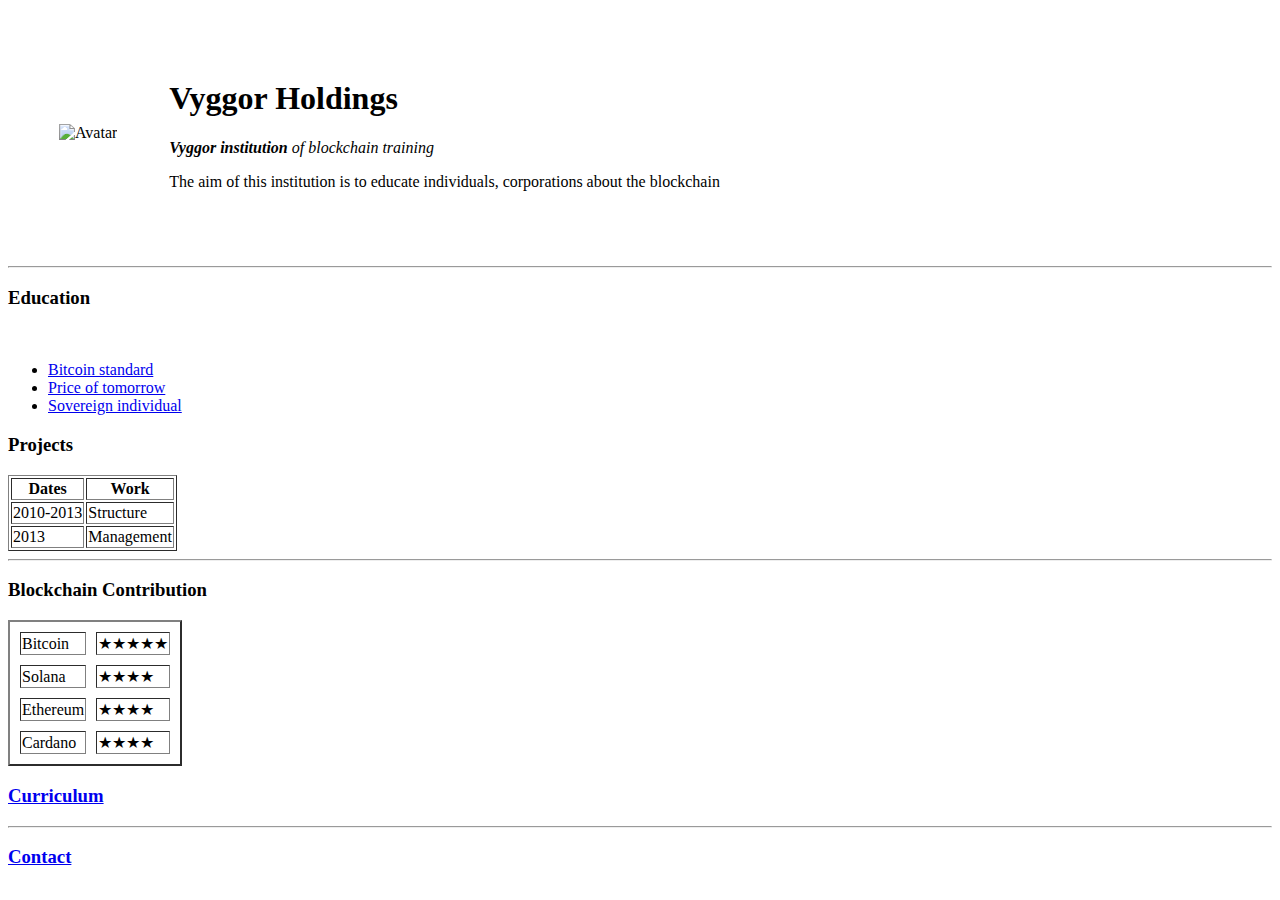
==== index.html @ c35809ab "Add initial site structure files" ====
<!DOCTYPE html>
<html lang="en" dir="ltr">

<head>
  <meta charset="utf-8">
  <title>♉Vyggor Holdings♉</title>
</head>

<body>
  <table cellspacing ="50">
    <tr>
      <td><img src="file:///C:/Users/George%20Tzortzakis/Desktop/NFTs/7770.webp" alt="Avatar"></td>
      <td><h1>Vyggor Holdings</h1>
      <p><em><strong>Vyggor institution</strong> of blockchain training</em></p>
      <p>The aim of this institution is to educate individuals, corporations about the blockchain</p></td>
    </tr>
  </table>
  <hr>
  <h3>Education</h3>
  <br>
  <ul>
    <li><a href="https://www.wiley.com/en-us/The+Bitcoin+Standard%3A+The+Decentralized+Alternative+to+Central+Banking-p-9781119473862">Bitcoin standard</a></li>
    <li><a href="https://www.amazon.com/Price-Tomorrow-Deflation-Abundant-Future/dp/1999257405">Price of tomorrow</a></li>
    <li><a href="https://www.amazon.com/Sovereign-Individual-Mastering-Transition-Information/dp/0684832720">Sovereign individual</a></li>
  </ul>
  <h3>Projects</h3>
  <p></p>
  <table border="1">
    <thead> <!--in tables we also have head, body, foot etc /-->
      <tr>
        <th>Dates</th>
        <th>Work</th>
      </tr>
    </thead>
    <tbody>
    <tr>
      <!-- callling 1 row which contains 2 cells /-->
      <td>2010-2013</td>
      <!--in table first cell , then second cell /-->
      <td>Structure</td>
    </tr>
    <tr>
      <td>2013</td>
      <td>Management</td>
    </tr>
      </tbody>
  </table>
  <hr>
  <h3>Blockchain Contribution</h3>
  <table border="2", cellspacing="10">
    <tbody>
      <tr>
        <td>Bitcoin</td>
        <td>★★★★★</td>
      </tr>
    <tr>
      <td>Solana</td>
      <td>★★★★</td>
    </tr>
    <tr>
        <td>Ethereum</td>
        <td>★★★★</td>
      </tr>
      <tr>
          <td>Cardano</td>
          <td>★★★★</td>
      </tr>
    </tbody>
  </table>
  <h3><a href="curriculum.html">Curriculum</a></h3>
  <hr>
  <h3><a href="contact.html">Contact</a></h3>


</body>

</html>
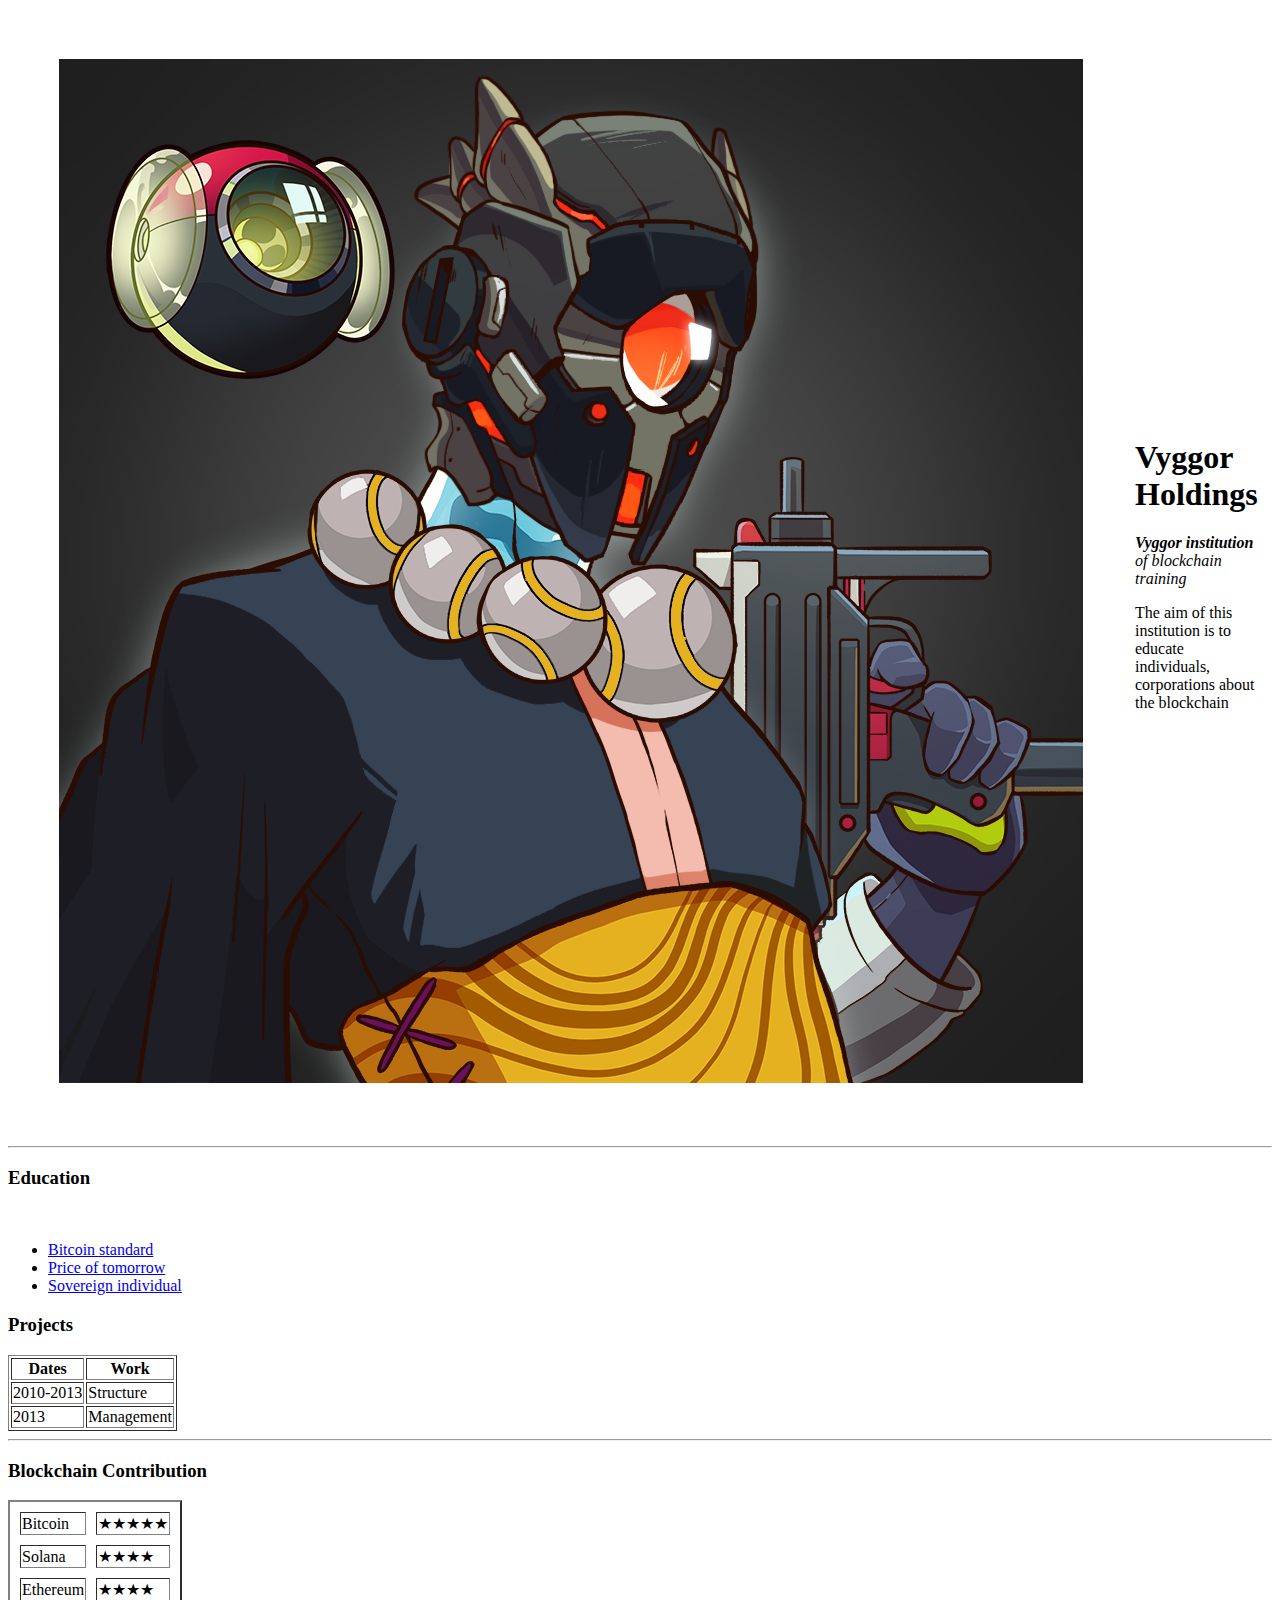
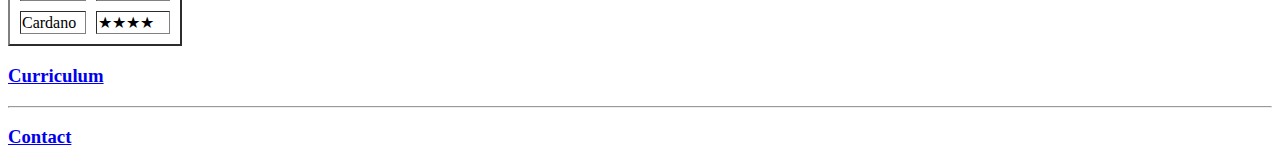
==== commit 718f39ff: "Update index.html" ====
--- a/index.html
+++ b/index.html
@@ -9,7 +9,7 @@
 <body>
   <table cellspacing ="50">
     <tr>
-      <td><img src="file:///C:/Users/George%20Tzortzakis/Desktop/NFTs/7770.webp" alt="Avatar"></td>
+      <td><img src="images/1027.png" alt="Avatar"></td>
       <td><h1>Vyggor Holdings</h1>
       <p><em><strong>Vyggor institution</strong> of blockchain training</em></p>
       <p>The aim of this institution is to educate individuals, corporations about the blockchain</p></td>
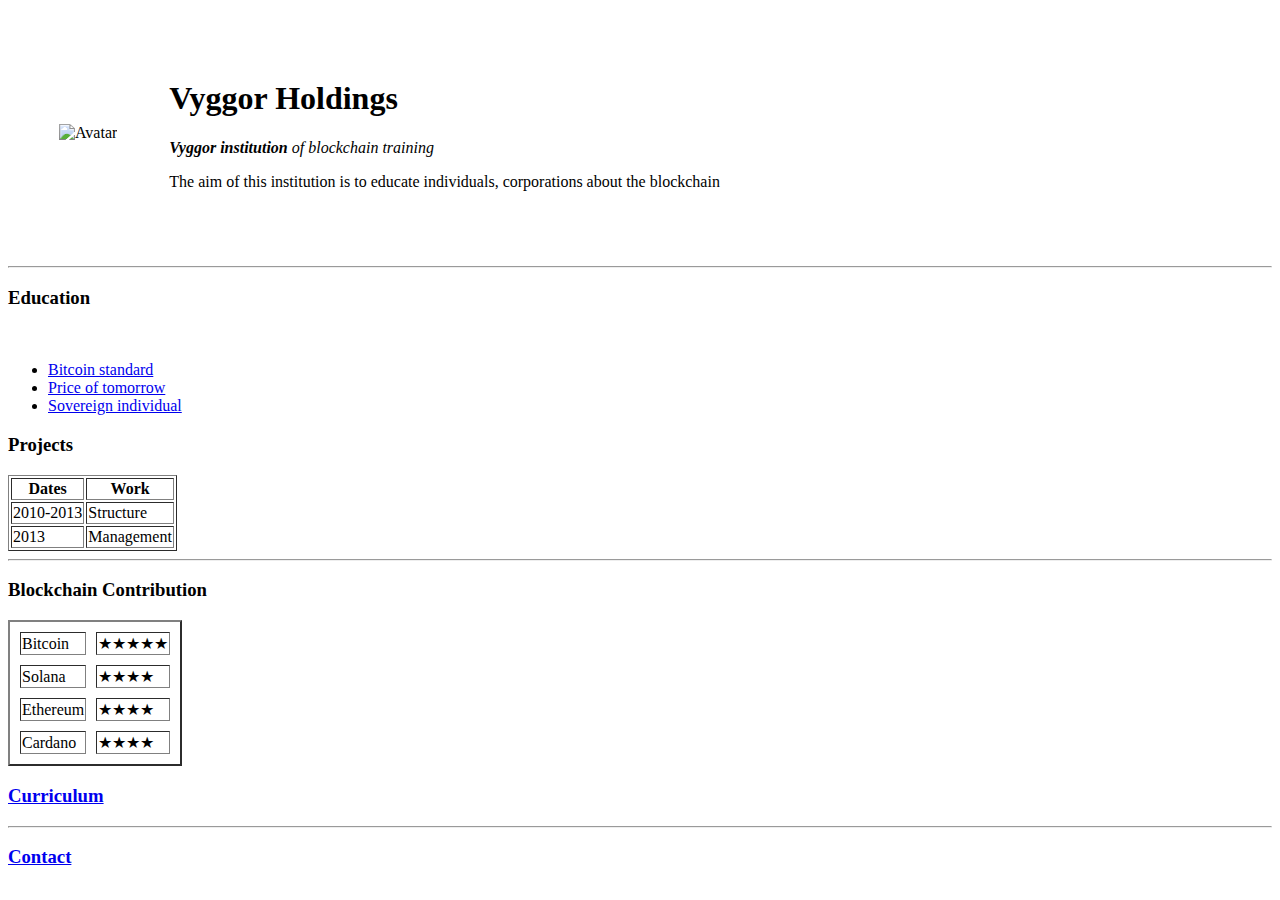
==== commit e2075d18: "Update index.html" ====
--- a/index.html
+++ b/index.html
@@ -9,7 +9,7 @@
 <body>
   <table cellspacing ="50">
     <tr>
-      <td><img src="images/1027.png" alt="Avatar"></td>
+      <td><img src="Vyggor-Holdings/images/1027.png" alt="Avatar"></td>
       <td><h1>Vyggor Holdings</h1>
       <p><em><strong>Vyggor institution</strong> of blockchain training</em></p>
       <p>The aim of this institution is to educate individuals, corporations about the blockchain</p></td>
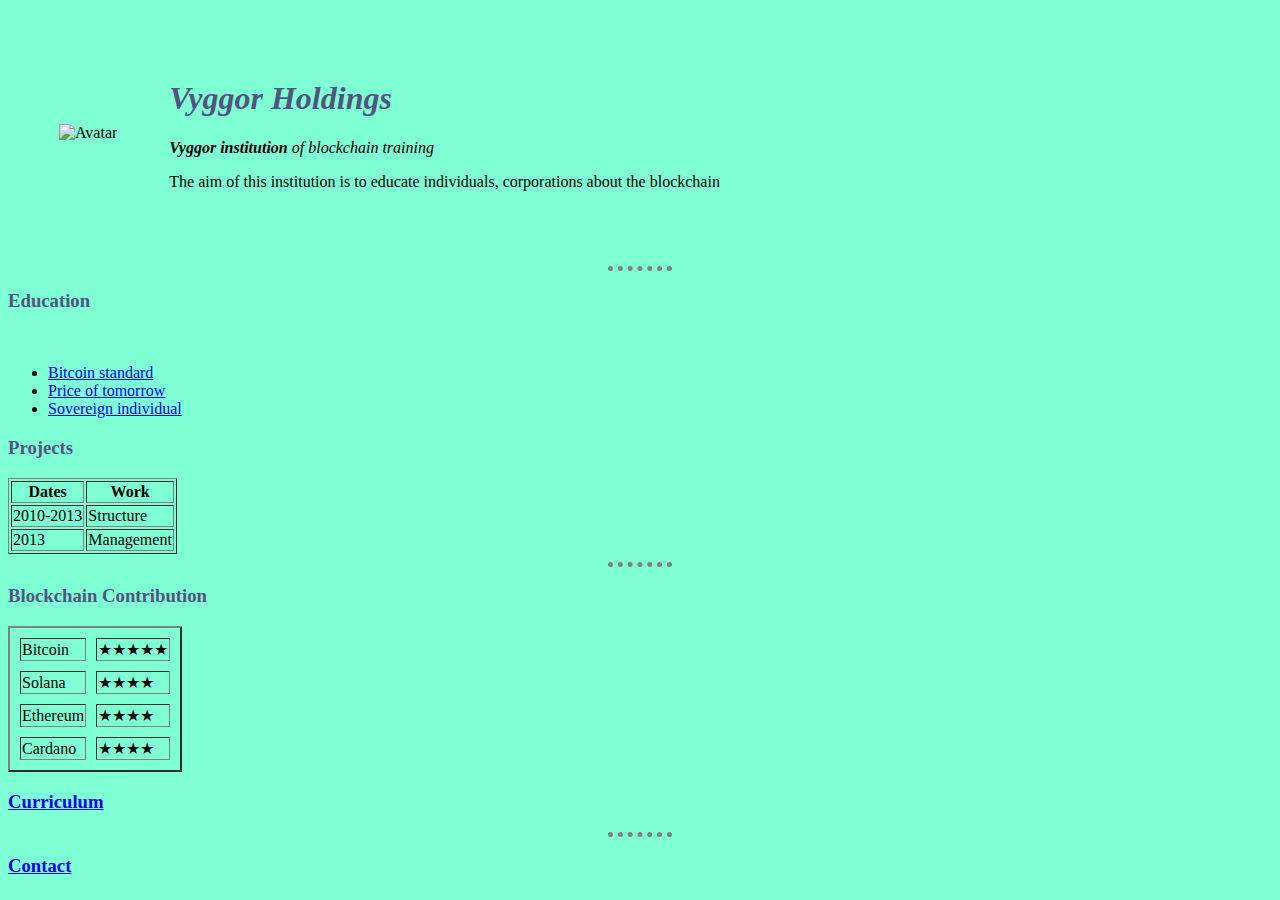
==== commit f71fafbc: "updated with Css integration" ====
--- a/index.html
+++ b/index.html
@@ -4,12 +4,13 @@
 <head>
   <meta charset="utf-8">
   <title>♉Vyggor Holdings♉</title>
+   <link rel="stylesheet" href="css/styles.css">
 </head>
 
-<body>
+<body>  <!--injected CSS code for background styling, also we can use the hex value from colour palette-->
   <table cellspacing ="50">
     <tr>
-      <td><img src="Vyggor-Holdings/images/1027.png" alt="Avatar"></td>
+      <td><img src="file:///C:/Users/George%20Tzortzakis/Desktop/NFTs/7770.webp" alt="Avatar"></td>
       <td><h1>Vyggor Holdings</h1>
       <p><em><strong>Vyggor institution</strong> of blockchain training</em></p>
       <p>The aim of this institution is to educate individuals, corporations about the blockchain</p></td>
--- a/css/styles.css
+++ b/css/styles.css
@@ -0,0 +1,21 @@
+body {
+background-color: #7fffd4;
+}
+
+h1 {
+  color: #51557E;
+  font-style:italic;
+}
+
+h3 {
+  color: #51557E
+}
+
+
+hr {
+border-style: dotted none none;
+border-width: 5px;
+border-color: grey;
+height: 0px;
+width: 5%;
+}
